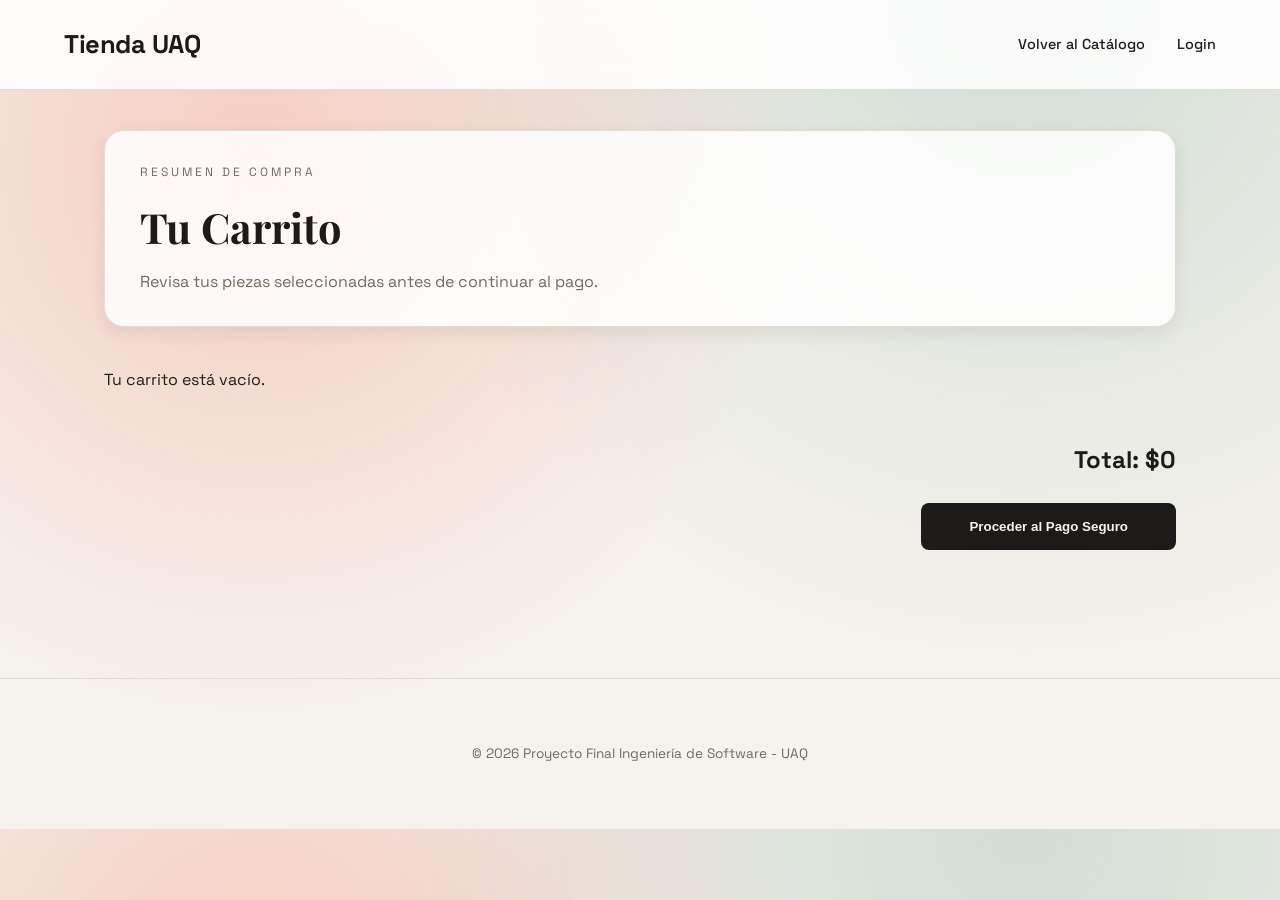
==== cart.html @ 68d44f16 "first commit" ====
<!DOCTYPE html>
<html lang="es">
<head>
    <meta charset="UTF-8">
    <meta name="viewport" content="width=device-width, initial-scale=1.0">
    <title>Tu Carrito | E-Commerce UAQ</title>
    <link rel="icon" href="data:image/svg+xml,<svg xmlns=%22http://www.w3.org/2000/svg%22 viewBox=%220 0 100 100%22><text y=%22.9em%22 font-size=%2290%22>🛍️</text></svg>">
    <link rel="stylesheet" href="styles.css">
</head>
<body>
    <header>
        <a href="index.html" class="logo">Tienda UAQ</a>
        <div class="nav-links">
            <a href="index.html">Volver al Catálogo</a>
            <div id="user-chip" class="user-chip hidden">
                <span id="user-avatar" class="user-avatar">U</span>
                <span id="user-name" class="user-name">Usuario</span>
            </div>
            <a id="login-btn" href="#">Login</a>
            <a id="logout-btn" href="#" class="hidden">Logout</a>
        </div>
    </header>

    <main>
        <section class="cart-hero">
            <div>
                <p class="eyebrow">Resumen de compra</p>
                <h2 class="cart-title">Tu Carrito</h2>
                <p class="cart-subtitle">Revisa tus piezas seleccionadas antes de continuar al pago.</p>
            </div>
        </section>

        <div id="cart-container">
            <!-- Items cargados por cart-page.js -->
        </div>

        <div class="cart-summary">
            <p>Total: <span id="cart-total">$0</span></p>
            <button id="checkout-btn">Proceder al Pago Seguro</button>
        </div>
    </main>

    <!-- Modal de Compra Exitosa -->
    <div id="success-modal" class="modal hidden">
        <div class="modal-content success-modal-content">
            <div class="success-icon">✓</div>
            <h2>¡Compra Exitosa!</h2>
            <p>Tu pedido ha sido procesado de manera segura. Nos pondremos en contacto pronto con los detalles de envío.</p>
            <p class="order-id">Orden ID: <span id="success-order-id"></span></p>
            <a href="index.html" class="btn-primary" style="margin-top: 2rem;">Volver al Catálogo</a>
        </div>
    </div>

    <footer>
        <p>&copy; 2026 Proyecto Final Ingeniería de Software - UAQ</p>
    </footer>

    <script type="module" src="cart-page.js"></script>
</body>
</html>
---- styles.css ----
@import url('https://fonts.googleapis.com/css2?family=Playfair+Display:wght@500;700&family=Space+Grotesk:wght@400;500;600;700&display=swap');

:root {
    --primary: #1d1b19;
    --accent: #f25c38;
    --accent-strong: #d64a28;
    --bg: #f6f2ed;
    --card-bg: #ffffff;
    --text-muted: #6f6a62;
    --border: #e4dbd3;
    --shadow: 0 6px 16px rgba(34, 28, 23, 0.08);
    --hover-shadow: 0 16px 28px rgba(34, 28, 23, 0.16);
    --hero-grad: radial-gradient(circle at 20% 20%, rgba(242, 92, 56, 0.25), transparent 45%),
        radial-gradient(circle at 80% 0%, rgba(42, 126, 102, 0.18), transparent 50%);
}

[data-theme="dark"] {
    --primary: #f6f1eb;
    --accent: #f79c7c;
    --accent-strong: #f26f4f;
    --bg: #12100f;
    --card-bg: #1b1917;
    --text-muted: #b5afa6;
    --border: #2b2622;
    --shadow: 0 10px 24px rgba(0,0,0,0.35);
    --hover-shadow: 0 18px 34px rgba(0,0,0,0.5);
    --hero-grad: radial-gradient(circle at 20% 20%, rgba(242, 92, 56, 0.22), transparent 45%),
        radial-gradient(circle at 80% 0%, rgba(42, 126, 102, 0.2), transparent 50%);
}

* { margin: 0; padding: 0; box-sizing: border-box; transition: background-color 0.3s, color 0.3s; }

body {
    font-family: 'Space Grotesk', system-ui, sans-serif;
    background-color: var(--bg);
    background-image: var(--hero-grad);
    color: var(--primary);
    line-height: 1.6;
}

header {
    background: rgba(255, 255, 255, 0.85);
    padding: 1.5rem 5%;
    border-bottom: 1px solid var(--border);
    display: flex;
    justify-content: space-between;
    align-items: center;
    position: sticky;
    top: 0;
    z-index: 100;
    backdrop-filter: blur(12px);
}

[data-theme="dark"] header {
    background: rgba(27, 25, 23, 0.9);
}

.logo { font-size: 1.6rem; font-weight: 700; letter-spacing: -0.5px; text-decoration: none; color: var(--primary); }

.nav-links { display: flex; align-items: center; gap: 2rem; }
.nav-links a { text-decoration: none; color: var(--primary); font-weight: 500; font-size: 0.9rem; }

.user-chip {
    display: flex;
    align-items: center;
    gap: 0.6rem;
    padding: 0.35rem 0.75rem;
    border-radius: 999px;
    background: var(--card-bg);
    border: 1px solid var(--border);
    box-shadow: var(--shadow);
    font-size: 0.85rem;
}

.user-avatar {
    width: 28px;
    height: 28px;
    border-radius: 50%;
    background: var(--accent);
    color: #fff;
    display: grid;
    place-items: center;
    font-weight: 700;
    font-size: 0.8rem;
}

.user-name {
    font-weight: 600;
}

.icon-btn {
    background: none; border: none; font-size: 1.2rem; cursor: pointer; color: var(--primary);
}

#cart-count {
    background: var(--accent); color: white; padding: 2px 8px; border-radius: 20px; font-size: 0.75rem; margin-left: 5px;
    display: inline-block;
}
@keyframes bounce {
    0%, 100% { transform: scale(1); }
    50% { transform: scale(1.3); }
}
.bounce { animation: bounce 0.3s ease; }

main { max-width: 1200px; margin: 2.5rem auto 4rem; padding: 0 5%; }

/* Hero */
.hero {
    display: grid;
    grid-template-columns: repeat(auto-fit, minmax(260px, 1fr));
    gap: 2rem;
    align-items: center;
    margin-bottom: 3.5rem;
}
.hero-content h1 {
    font-family: 'Playfair Display', serif;
    font-size: clamp(2.2rem, 2.6vw + 1.6rem, 3.4rem);
    line-height: 1.1;
    margin-bottom: 1rem;
}
.eyebrow {
    text-transform: uppercase;
    letter-spacing: 3px;
    font-size: 0.75rem;
    color: var(--text-muted);
    margin-bottom: 0.75rem;
}
.hero-subtitle {
    max-width: 520px;
    color: var(--text-muted);
    font-size: 1rem;
    margin-bottom: 1.5rem;
}
.hero-actions {
    display: flex;
    align-items: center;
    gap: 1rem;
    flex-wrap: wrap;
}
.btn-primary {
    background: var(--accent);
    color: #fff;
    padding: 0.85rem 1.6rem;
    border-radius: 999px;
    text-decoration: none;
    font-weight: 600;
    box-shadow: var(--shadow);
}
.btn-primary:hover { background: var(--accent-strong); }
.hero-note { font-size: 0.85rem; color: var(--text-muted); }

.hero-art {
    position: relative;
    min-height: 260px;
    display: grid;
    place-items: center;
}
.hero-card {
    background: var(--card-bg);
    border: 1px solid var(--border);
    border-radius: 18px;
    padding: 1.8rem 2rem;
    width: min(360px, 90%);
    box-shadow: var(--hover-shadow);
}
.hero-card-title { font-weight: 700; margin-bottom: 1rem; }
.hero-card-line {
    height: 10px;
    background: var(--border);
    border-radius: 999px;
    margin-bottom: 0.75rem;
}
.hero-card-line.short { width: 70%; }
.blob {
    position: absolute;
    border-radius: 50%;
    filter: blur(2px);
    opacity: 0.8;
}
.blob-1 {
    width: 140px;
    height: 140px;
    background: rgba(242, 92, 56, 0.35);
    top: 5%;
    left: 10%;
}
.blob-2 {
    width: 180px;
    height: 180px;
    background: rgba(42, 126, 102, 0.28);
    bottom: 0;
    right: 8%;
}

/* Buscador y Filtros */
.controls-section {
    display: flex; justify-content: space-between; align-items: center; margin-bottom: 2.5rem; flex-wrap: wrap; gap: 1rem;
    padding: 1.2rem 1.6rem;
    background: rgba(255, 255, 255, 0.8);
    border-radius: 18px;
    border: 1px solid var(--border);
    box-shadow: var(--shadow);
}

#search-bar {
    padding: 0.9rem 1.3rem; border: 1px solid var(--border); border-radius: 25px; background: var(--card-bg);
    color: var(--primary); width: 300px; font-size: 0.95rem; outline: none;
}
#search-bar:focus { border-color: var(--accent); }

.filters { 
    display: flex; gap: 0.8rem; overflow-x: auto; padding-bottom: 0.5rem; scrollbar-width: none;
}
.filters::-webkit-scrollbar { display: none; }
.filter-btn {
    white-space: nowrap; padding: 0.6rem 1.4rem; border: 1px solid var(--border); border-radius: 25px; background: var(--card-bg);
    color: var(--primary); cursor: pointer; font-size: 0.9rem; font-weight: 500; transition: all 0.3s ease;
    box-shadow: 0 2px 5px rgba(0,0,0,0.02);
}
.filter-btn:hover { transform: translateY(-2px); box-shadow: 0 4px 10px rgba(0,0,0,0.08); border-color: var(--primary); }
.filter-btn.active { background: var(--primary); color: var(--bg); border-color: var(--primary); box-shadow: 0 4px 12px rgba(0,0,0,0.15); }

/* Productos */
.product-grid { display: grid; grid-template-columns: repeat(auto-fill, minmax(280px, 1fr)); gap: 2.5rem; }

.product-card {
    background: var(--card-bg); border-radius: 16px; overflow: hidden; box-shadow: var(--shadow);
    transition: transform 0.3s ease, box-shadow 0.3s ease; border: 1px solid var(--border);
}
.product-card:hover { transform: translateY(-5px); box-shadow: var(--hover-shadow); }

.product-image {
    height: 300px; background-size: cover; background-position: center; position: relative; cursor: pointer;
}
.quick-view-overlay {
    position: absolute; inset: 0; background: rgba(0,0,0,0.4); display: flex; align-items: center; justify-content: center;
    opacity: 0; transition: opacity 0.3s;
}
.quick-view-overlay span {
    background: white; color: black; padding: 0.8rem 1.5rem; border-radius: 25px; font-size: 0.85rem; font-weight: 600;
}
.product-image:hover .quick-view-overlay { opacity: 1; }

.product-info { padding: 1.5rem; }
.category { font-size: 0.75rem; text-transform: uppercase; letter-spacing: 1px; color: var(--text-muted); margin-bottom: 0.5rem; }
.product-info h3 { font-size: 1.1rem; margin-bottom: 1rem; font-weight: 600; }
.price { font-size: 1.1rem; font-weight: 700; color: var(--accent); }

.add-btn-small {
    background: var(--primary); color: var(--bg); border: none; width: 36px; height: 36px; border-radius: 50%;
    font-size: 1.2rem; cursor: pointer; display: flex; align-items: center; justify-content: center;
    transition: all 0.3s;
}
.add-btn-small:hover:not([disabled]) { background: var(--accent); transform: scale(1.1); }
.add-btn-small[disabled] { background: var(--border); color: var(--text-muted); cursor: not-allowed; }

/* Modal y Boton Disabled */
.btn-disabled { background: var(--border) !important; color: var(--text-muted) !important; cursor: not-allowed !important; }

/* Stock Badge y Estilos */
.out-of-stock-card { opacity: 0.7; filter: grayscale(40%); }
.out-of-stock-badge {
    position: absolute; top: 1rem; left: 1rem; background: #e74c3c; color: white;
    padding: 0.3rem 0.8rem; border-radius: 12px; font-size: 0.75rem; font-weight: bold;
    z-index: 10;
}
.stock-text { font-size: 0.8rem; color: #27ae60; font-weight: 600; margin-bottom: 0.2rem; }
.stock-text.stock-empty { color: #e74c3c; }

/* Toasts */
#toast-container { position: fixed; bottom: 2rem; right: 2rem; z-index: 1000; display: flex; flex-direction: column; gap: 0.5rem; }
.toast {
    background: var(--primary); color: var(--bg); padding: 1rem 1.5rem; border-radius: 8px; box-shadow: 0 4px 12px rgba(0,0,0,0.15);
    font-size: 0.9rem; font-weight: 500; animation: slideIn 0.3s ease forwards;
}
.toast.fade-out { animation: slideOut 0.3s ease forwards; }

@keyframes slideIn { from { transform: translateX(100%); opacity: 0; } to { transform: translateX(0); opacity: 1; } }
@keyframes slideOut { from { transform: translateX(0); opacity: 1; } to { transform: translateX(100%); opacity: 0; } }

/* Modal Quick View */
.modal {
    position: fixed; inset: 0; background: rgba(0,0,0,0.6); backdrop-filter: blur(4px);
    display: flex; align-items: center; justify-content: center; z-index: 2000;
}
.modal.hidden { display: none; }
.hidden { display: none !important; }
.modal-content {
    background: var(--card-bg); width: 90%; max-width: 800px; border-radius: 18px; overflow: hidden;
    display: grid; grid-template-columns: 1fr 1fr; position: relative; box-shadow: 0 20px 40px rgba(0,0,0,0.2);
}
.modal-img { width: 100%; height: 100%; object-fit: cover; min-height: 400px; }
.modal-body { padding: 3rem 2rem; display: flex; flex-direction: column; justify-content: center; }
.close-modal { position: absolute; top: 1rem; right: 1.5rem; background: none; border: none; font-size: 2rem; color: var(--text-muted); cursor: pointer; }
.modal-body h2 { font-size: 2rem; margin-bottom: 1rem; }
.modal-body .price { font-size: 1.5rem; margin-bottom: 1.5rem; }

/* User Chip & Nav */
.user-chip {
    display: inline-flex; align-items: center; gap: 8px; background: var(--border); 
    padding: 4px 12px 4px 4px; border-radius: 20px;
}
.user-avatar {
    width: 24px; height: 24px; background: var(--accent); color: white;
    border-radius: 50%; display: flex; align-items: center; justify-content: center;
    font-size: 0.8rem; font-weight: bold;
}
.user-name { font-size: 0.9rem; font-weight: 500; }
.modal-body p { color: var(--text-muted); margin-bottom: 2rem; line-height: 1.8; }
.modal-body button {
    background: var(--primary); color: var(--bg); padding: 1rem; border: none; border-radius: 8px;
    font-size: 1rem; font-weight: 600; cursor: pointer; transition: background 0.3s;
}
.modal-body button:hover { background: var(--accent); }

/* Modal Compra Exitosa */
.success-modal-content {
    display: flex;
    flex-direction: column;
    align-items: center;
    justify-content: center;
    padding: 4rem 2rem;
    text-align: center;
    max-width: 500px;
    grid-template-columns: 1fr; /* Quita las 2 columnas del modal original */
}

.success-icon {
    background: #27ae60;
    color: white;
    font-size: 4rem;
    width: 90px;
    height: 90px;
    display: flex;
    align-items: center;
    justify-content: center;
    border-radius: 50%;
    margin-bottom: 1.5rem;
    box-shadow: 0 10px 25px rgba(39, 174, 96, 0.35);
    animation: bounce 0.6s ease;
}

.success-modal-content h2 { margin-bottom: 0.5rem; font-size: 2.2rem; }
.success-modal-content p { color: var(--text-muted); font-size: 1.1rem; }
.success-modal-content .order-id { font-weight: bold; margin-top: 1rem; font-size: 1.25rem; color: var(--primary); }

@media (max-width: 900px) {
    .hero { margin-bottom: 3rem; }
    .hero-art { order: -1; }
}

@media (max-width: 768px) {
    header { padding: 1.1rem 5%; }
    .controls-section { padding: 1rem; }
    #search-bar { width: 100%; }
    .modal-content { grid-template-columns: 1fr; }
    .modal-img { height: 250px; min-height: auto; }
}

/* Carrito Page */
.cart-hero {
    background: rgba(255, 255, 255, 0.85);
    border: 1px solid var(--border);
    border-radius: 20px;
    padding: 2rem 2.2rem;
    box-shadow: var(--shadow);
    margin-bottom: 2.5rem;
}
[data-theme="dark"] .cart-hero { background: rgba(27, 25, 23, 0.9); }
.cart-title {
    font-family: 'Playfair Display', serif;
    font-size: clamp(2rem, 2vw + 1.5rem, 2.6rem);
    margin-bottom: 0.5rem;
}
.cart-subtitle { color: var(--text-muted); max-width: 520px; }

.cart-item { display: flex; align-items: center; padding: 2rem 0; border-bottom: 1px solid var(--border); }
.cart-item img { width: 100px; height: 100px; object-fit: cover; border-radius: 8px; margin-right: 2rem; }
.item-details { flex-grow: 1; }
.remove-btn { background: none; border: none; font-size: 1.5rem; cursor: pointer; color: var(--text-muted); }
.remove-btn:hover { color: #ff4444; }

.quantity-controls {
    display: inline-flex;
    align-items: center;
    gap: 0.8rem;
    background: var(--card-bg);
    border: 1px solid var(--border);
    border-radius: 20px;
    padding: 0.3rem 0.8rem;
    margin-top: 0.5rem;
}
.decrease-btn, .increase-btn {
    background: none;
    border: none;
    font-size: 1.2rem;
    color: var(--primary);
    cursor: pointer;
    display: flex;
    align-items: center;
    justify-content: center;
    width: 24px;
    height: 24px;
    border-radius: 50%;
    transition: background-color 0.2s;
}
.decrease-btn:hover, .increase-btn:hover {
    background-color: var(--border);
}

.cart-summary { margin-top: 3rem; text-align: right; font-size: 1.5rem; font-weight: 700; }
.cart-summary button { background: var(--primary); color: var(--bg); border: none; padding: 1rem 3rem; border-radius: 8px; margin-top: 1.5rem; cursor: pointer; font-weight: 600;}

[data-theme="dark"] .cart-item {
    background: rgba(27, 25, 23, 0.6);
    border-radius: 14px;
    padding: 1.6rem;
    margin-bottom: 1.2rem;
    border: 1px solid var(--border);
}
[data-theme="dark"] #cart-container { display: grid; gap: 1.2rem; }
[data-theme="dark"] .cart-summary {
    background: rgba(27, 25, 23, 0.9);
    border: 1px solid var(--border);
    border-radius: 16px;
    padding: 2rem;
    box-shadow: var(--shadow);
}
[data-theme="dark"] .cart-summary button { background: var(--accent); color: #fff; }

footer { padding: 4rem 5%; text-align: center; border-top: 1px solid var(--border); margin-top: 8rem; font-size: 0.85rem; color: var(--text-muted); }
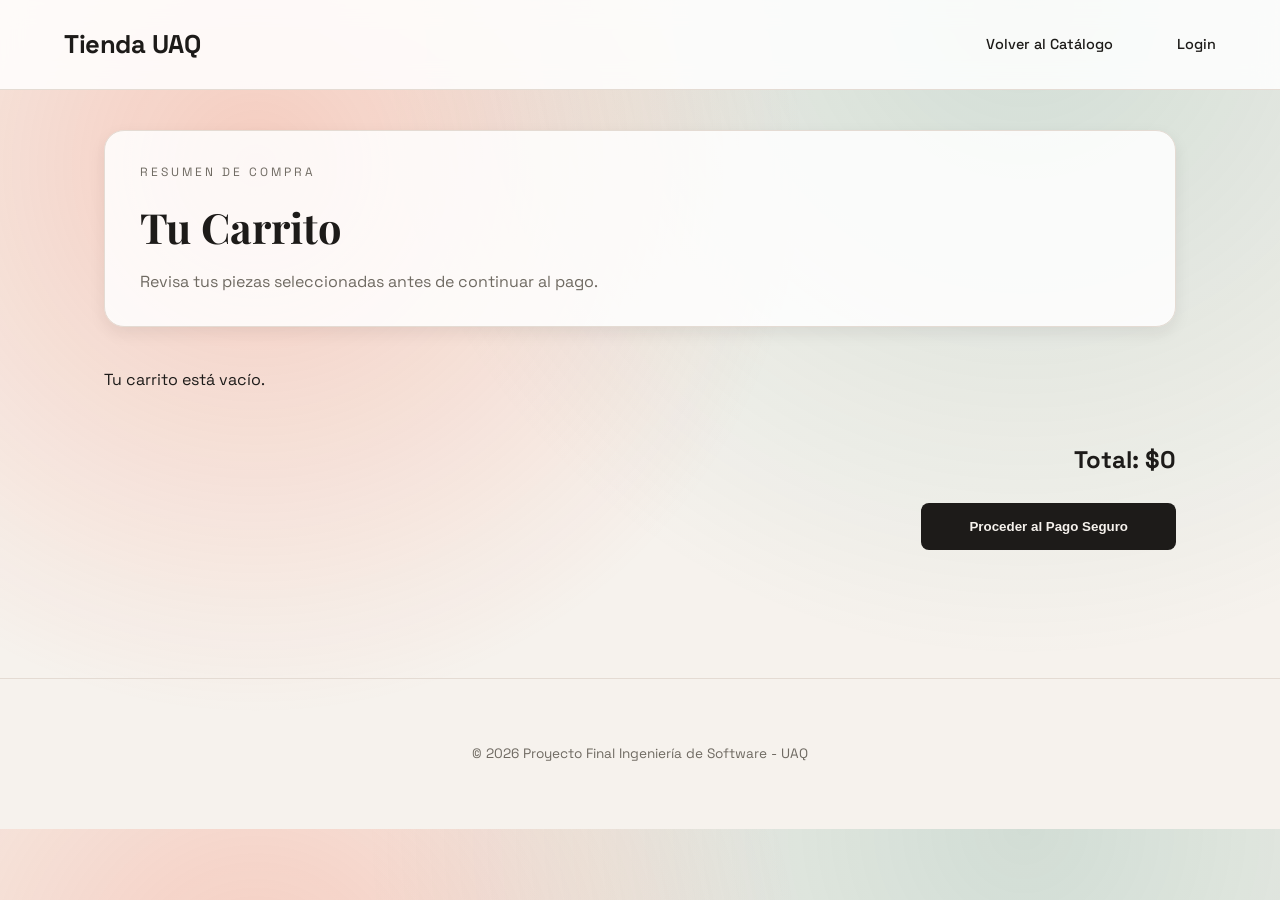
==== commit db7dc13f: "feat: implementar grid de 4 columnas y menu desplegable de usuario" ====
--- a/cart.html
+++ b/cart.html
@@ -12,12 +12,25 @@
         <a href="index.html" class="logo">Tienda UAQ</a>
         <div class="nav-links">
             <a href="index.html">Volver al Catálogo</a>
-            <div id="user-chip" class="user-chip hidden">
-                <span id="user-avatar" class="user-avatar">U</span>
-                <span id="user-name" class="user-name">Usuario</span>
+            <div class="user-menu-container">
+                <div id="user-chip" class="user-chip hidden" style="cursor: pointer;">
+                    <span id="user-avatar" class="user-avatar">U</span>
+                    <span id="user-name" class="user-name">Usuario</span>
+                </div>
+                <!-- Menú desplegable -->
+                <div id="user-dropdown" class="user-dropdown hidden">
+                    <div class="dropdown-info">
+                        <p id="dropdown-name" class="dropdown-name">Usuario</p>
+                        <p id="dropdown-email" class="dropdown-email">usuario@correo.com</p>
+                    </div>
+                    <div class="dropdown-actions">
+                        <!-- Theme toggle added to config -->
+                        <button id="theme-toggle" class="dropdown-btn">⚙️ Config: Cambiar Tema</button>
+                        <button id="logout-btn" class="dropdown-btn logout-btn">🚪 Cerrar Sesión</button>
+                    </div>
+                </div>
             </div>
             <a id="login-btn" href="#">Login</a>
-            <a id="logout-btn" href="#" class="hidden">Logout</a>
         </div>
     </header>
 
--- a/styles.css
+++ b/styles.css
@@ -221,7 +221,7 @@
 .filter-btn.active { background: var(--primary); color: var(--bg); border-color: var(--primary); box-shadow: 0 4px 12px rgba(0,0,0,0.15); }
 
 /* Productos */
-.product-grid { display: grid; grid-template-columns: repeat(auto-fill, minmax(280px, 1fr)); gap: 2.5rem; }
+.product-grid { display: grid; grid-template-columns: repeat(auto-fill, minmax(240px, 1fr)); gap: 2.5rem; }
 
 .product-card {
     background: var(--card-bg); border-radius: 16px; overflow: hidden; box-shadow: var(--shadow);
@@ -429,3 +429,83 @@
 [data-theme="dark"] .cart-summary button { background: var(--accent); color: #fff; }
 
 footer { padding: 4rem 5%; text-align: center; border-top: 1px solid var(--border); margin-top: 8rem; font-size: 0.85rem; color: var(--text-muted); }
+/* User Dropdown Menu Styles */
+.user-menu-container {
+    position: relative;
+    display: inline-block;
+}
+
+.user-dropdown {
+    position: absolute;
+    top: 120%;
+    right: 0;
+    min-width: 220px;
+    background: var(--card-bg);
+    border: 1px solid var(--border);
+    border-radius: 12px;
+    box-shadow: var(--shadow);
+    padding: 1rem;
+    z-index: 200;
+    display: flex;
+    flex-direction: column;
+    gap: 0.8rem;
+    opacity: 1;
+    transform: translateY(0);
+    transition: opacity 0.2s, transform 0.2s;
+}
+
+.user-dropdown.hidden {
+    opacity: 0;
+    transform: translateY(-10px);
+    pointer-events: none;
+    visibility: hidden;
+}
+
+.dropdown-info {
+    border-bottom: 1px solid var(--border);
+    padding-bottom: 0.8rem;
+    margin-bottom: 0.2rem;
+}
+
+.dropdown-name {
+    font-weight: 700;
+    font-size: 1rem;
+    color: var(--primary);
+    margin-bottom: 0.2rem;
+}
+
+.dropdown-email {
+    font-size: 0.8rem;
+    color: var(--text-muted);
+    word-break: break-all;
+}
+
+.dropdown-actions {
+    display: flex;
+    flex-direction: column;
+    gap: 0.5rem;
+}
+
+.dropdown-btn {
+    background: none;
+    border: none;
+    text-align: left;
+    padding: 0.5rem;
+    font-size: 0.9rem;
+    font-family: inherit;
+    color: var(--primary);
+    cursor: pointer;
+    border-radius: 6px;
+    transition: background 0.2s;
+}
+
+.dropdown-btn:hover {
+    background: var(--bg);
+}
+
+.dropdown-btn.logout-btn {
+    color: #DF3312;
+}
+.dropdown-btn.logout-btn:hover {
+    background: rgba(223, 51, 18, 0.1);
+}
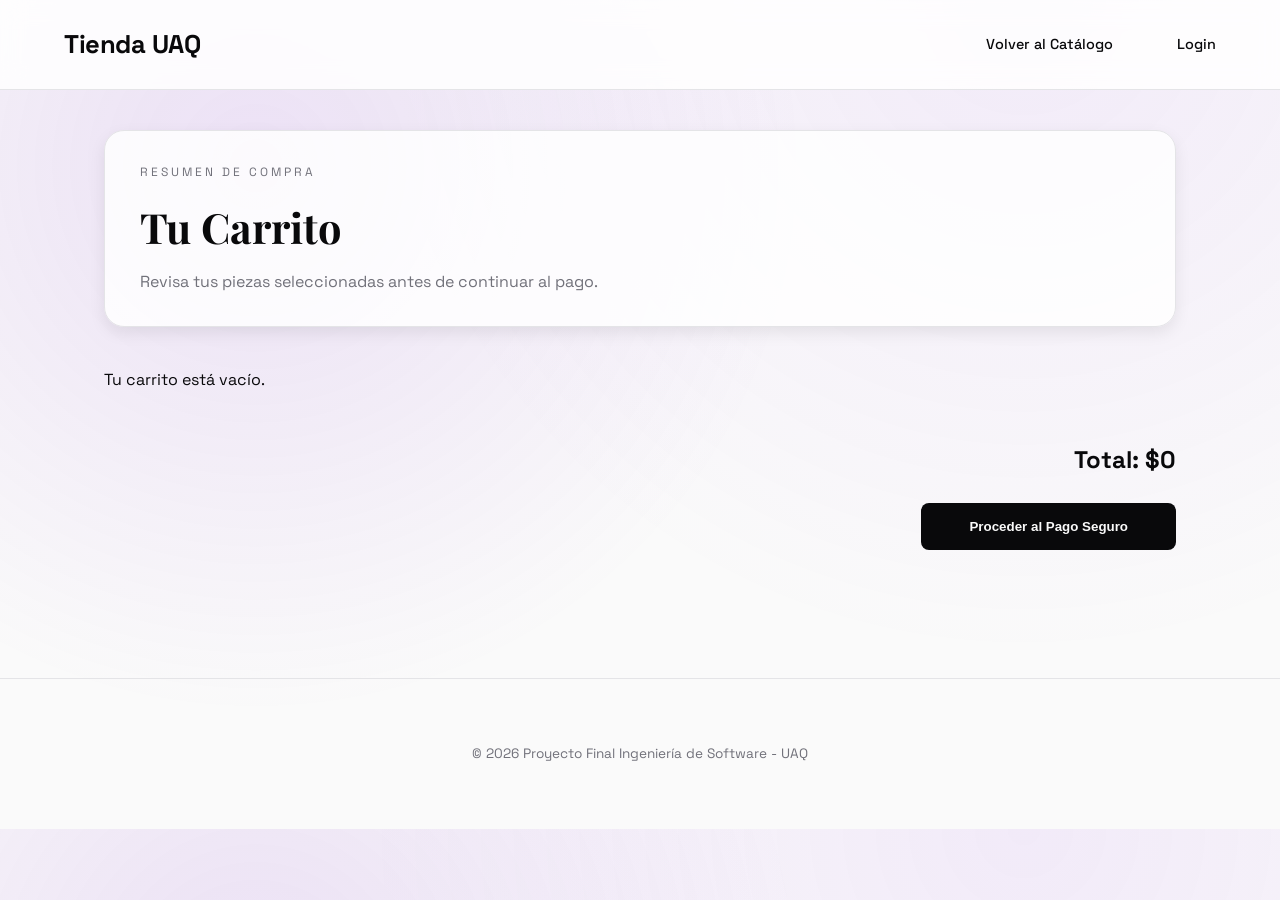
==== commit db043345: "Nuevas funciones de vista y calidad" ====
--- a/cart.html
+++ b/cart.html
@@ -24,6 +24,7 @@
                         <p id="dropdown-email" class="dropdown-email">usuario@correo.com</p>
                     </div>
                     <div class="dropdown-actions">
+                        <button id="orders-btn" class="dropdown-btn" onclick="window.location.href='pedidos.html'">📦 Mis Pedidos</button>
                         <!-- Theme toggle added to config -->
                         <button id="theme-toggle" class="dropdown-btn">⚙️ Config: Cambiar Tema</button>
                         <button id="logout-btn" class="dropdown-btn logout-btn">🚪 Cerrar Sesión</button>
@@ -60,7 +61,10 @@
             <h2>¡Compra Exitosa!</h2>
             <p>Tu pedido ha sido procesado de manera segura. Nos pondremos en contacto pronto con los detalles de envío.</p>
             <p class="order-id">Orden ID: <span id="success-order-id"></span></p>
-            <a href="index.html" class="btn-primary" style="margin-top: 2rem;">Volver al Catálogo</a>
+            <div style="display: flex; gap: 1rem; margin-top: 2rem;">
+                <a href="index.html" class="btn-primary" style="flex: 1;">Catálogo</a>
+                <a href="pedidos.html" class="btn-primary" style="flex: 1; background: var(--card-bg); color: var(--primary); border: 1px solid var(--border);">Mis Pedidos</a>
+            </div>
         </div>
     </div>
 
--- a/styles.css
+++ b/styles.css
@@ -1,31 +1,31 @@
 @import url('https://fonts.googleapis.com/css2?family=Playfair+Display:wght@500;700&family=Space+Grotesk:wght@400;500;600;700&display=swap');
 
 :root {
-    --primary: #1d1b19;
-    --accent: #f25c38;
-    --accent-strong: #d64a28;
-    --bg: #f6f2ed;
+    --primary: #09090b;
+    --accent: #7e22ce;
+    --accent-strong: #6b21a8;
+    --bg: #fafafa;
     --card-bg: #ffffff;
-    --text-muted: #6f6a62;
-    --border: #e4dbd3;
-    --shadow: 0 6px 16px rgba(34, 28, 23, 0.08);
-    --hover-shadow: 0 16px 28px rgba(34, 28, 23, 0.16);
-    --hero-grad: radial-gradient(circle at 20% 20%, rgba(242, 92, 56, 0.25), transparent 45%),
-        radial-gradient(circle at 80% 0%, rgba(42, 126, 102, 0.18), transparent 50%);
+    --text-muted: #71717a;
+    --border: #e4e4e7;
+    --shadow: 0 6px 16px rgba(9, 9, 11, 0.08);
+    --hover-shadow: 0 16px 28px rgba(9, 9, 11, 0.16);
+    --hero-grad: radial-gradient(circle at 20% 20%, rgba(126, 34, 206, 0.12), transparent 45%),
+        radial-gradient(circle at 80% 0%, rgba(147, 51, 234, 0.08), transparent 50%);
 }
 
 [data-theme="dark"] {
-    --primary: #f6f1eb;
-    --accent: #f79c7c;
-    --accent-strong: #f26f4f;
-    --bg: #12100f;
-    --card-bg: #1b1917;
-    --text-muted: #b5afa6;
-    --border: #2b2622;
-    --shadow: 0 10px 24px rgba(0,0,0,0.35);
-    --hover-shadow: 0 18px 34px rgba(0,0,0,0.5);
-    --hero-grad: radial-gradient(circle at 20% 20%, rgba(242, 92, 56, 0.22), transparent 45%),
-        radial-gradient(circle at 80% 0%, rgba(42, 126, 102, 0.2), transparent 50%);
+    --primary: #fafafa;
+    --accent: #9333ea;
+    --accent-strong: #a855f7;
+    --bg: #09090b;
+    --card-bg: #18181b;
+    --text-muted: #a1a1aa;
+    --border: #27272a;
+    --shadow: 0 10px 24px rgba(0,0,0,0.4);
+    --hover-shadow: 0 18px 34px rgba(0,0,0,0.6);
+    --hero-grad: radial-gradient(circle at 20% 20%, rgba(147, 51, 234, 0.2), transparent 45%),
+        radial-gradient(circle at 80% 0%, rgba(168, 85, 247, 0.15), transparent 50%);
 }
 
 * { margin: 0; padding: 0; box-sizing: border-box; transition: background-color 0.3s, color 0.3s; }
@@ -221,7 +221,7 @@
 .filter-btn.active { background: var(--primary); color: var(--bg); border-color: var(--primary); box-shadow: 0 4px 12px rgba(0,0,0,0.15); }
 
 /* Productos */
-.product-grid { display: grid; grid-template-columns: repeat(auto-fill, minmax(240px, 1fr)); gap: 2.5rem; }
+.product-grid { display: grid; grid-template-columns: repeat(auto-fill, minmax(200px, 1fr)); gap: 1.5rem; }
 
 .product-card {
     background: var(--card-bg); border-radius: 16px; overflow: hidden; box-shadow: var(--shadow);
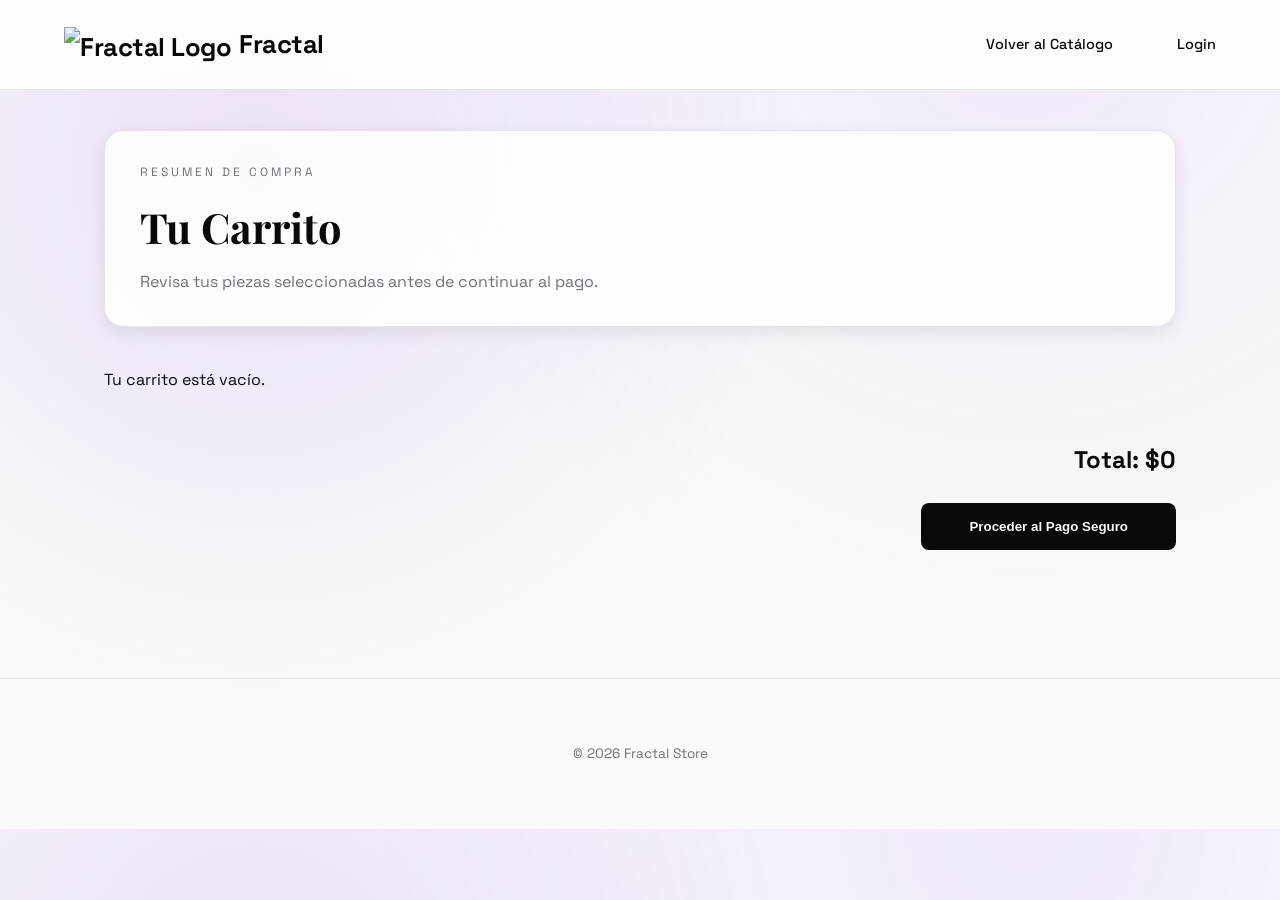
==== commit 74f3e2a5: "mejoras de calidad de vida" ====
--- a/cart.html
+++ b/cart.html
@@ -3,13 +3,16 @@
 <head>
     <meta charset="UTF-8">
     <meta name="viewport" content="width=device-width, initial-scale=1.0">
-    <title>Tu Carrito | E-Commerce UAQ</title>
-    <link rel="icon" href="data:image/svg+xml,<svg xmlns=%22http://www.w3.org/2000/svg%22 viewBox=%220 0 100 100%22><text y=%22.9em%22 font-size=%2290%22>🛍️</text></svg>">
+    <title>Tu Carrito | Fractal Store</title>
+    <link rel="icon" href="https://e-commerce-e2.s3.us-east-1.amazonaws.com/incono_web.ico" type="image/x-icon">
     <link rel="stylesheet" href="styles.css">
 </head>
 <body>
     <header>
-        <a href="index.html" class="logo">Tienda UAQ</a>
+        <a href="index.html" class="logo" style="display: flex; align-items: center; gap: 8px;">
+            <img src="https://e-commerce-e2.s3.us-east-1.amazonaws.com/logo.png" alt="Fractal Logo" style="height: 35px; width: auto; object-fit: contain;">
+            Fractal
+        </a>
         <div class="nav-links">
             <a href="index.html">Volver al Catálogo</a>
             <div class="user-menu-container">
@@ -62,14 +65,43 @@
             <p>Tu pedido ha sido procesado de manera segura. Nos pondremos en contacto pronto con los detalles de envío.</p>
             <p class="order-id">Orden ID: <span id="success-order-id"></span></p>
             <div style="display: flex; gap: 1rem; margin-top: 2rem;">
-                <a href="index.html" class="btn-primary" style="flex: 1;">Catálogo</a>
-                <a href="pedidos.html" class="btn-primary" style="flex: 1; background: var(--card-bg); color: var(--primary); border: 1px solid var(--border);">Mis Pedidos</a>
+                <a href="index.html" class="btn-primary" style="flex: 1; text-align: center;">Catálogo</a>
+                <a href="pedidos.html" class="btn-secondary" style="flex: 1; text-align: center; background: var(--card-bg); color: var(--primary); border: 1px solid var(--border);">Mis Pedidos</a>
             </div>
         </div>
     </div>
 
+    <!-- Modal de Pago Falso (Simulación) -->
+    <div id="payment-modal" class="modal hidden">
+        <div class="modal-content" style="max-width: 400px; padding: 2rem; border-radius: 12px; position: relative;">
+            <button id="close-payment-modal" style="position: absolute; top: 15px; right: 15px; background: none; border: none; font-size: 1.5rem; cursor: pointer; color: var(--text-color);">×</button>
+            <h2 style="margin-bottom: 1.5rem; color: var(--primary);">Datos de Pago</h2>
+            <form id="mock-payment-form" style="display: flex; flex-direction: column; gap: 1rem;">
+                <div>
+                    <label style="display: block; font-size: 0.85rem; margin-bottom: 0.5rem; color: var(--text-muted);">Número de Tarjeta</label>
+                    <input type="text" placeholder="0000 0000 0000 0000" maxlength="19" required style="width: 100%; padding: 12px; border: 1px solid var(--border); border-radius: 8px; font-size: 1rem; background: var(--input-bg); color: var(--text-color);">
+                </div>
+                <div style="display: flex; gap: 1rem;">
+                    <div style="flex: 1;">
+                        <label style="display: block; font-size: 0.85rem; margin-bottom: 0.5rem; color: var(--text-muted);">Vencimiento (MM/AA)</label>
+                        <input type="text" placeholder="MM/AA" maxlength="5" required style="width: 100%; padding: 12px; border: 1px solid var(--border); border-radius: 8px; font-size: 1rem; background: var(--input-bg); color: var(--text-color);">
+                    </div>
+                    <div style="flex: 1;">
+                        <label style="display: block; font-size: 0.85rem; margin-bottom: 0.5rem; color: var(--text-muted);">CVC</label>
+                        <input type="text" placeholder="123" maxlength="4" required style="width: 100%; padding: 12px; border: 1px solid var(--border); border-radius: 8px; font-size: 1rem; background: var(--input-bg); color: var(--text-color);">
+                    </div>
+                </div>
+                <div>
+                    <label style="display: block; font-size: 0.85rem; margin-bottom: 0.5rem; color: var(--text-muted);">Nombre en la tarjeta</label>
+                    <input type="text" placeholder="TITULAR DE LA TARJETA" required style="width: 100%; padding: 12px; border: 1px solid var(--border); border-radius: 8px; font-size: 1rem; background: var(--input-bg); color: var(--text-color); text-transform: uppercase;">
+                </div>
+                <button type="submit" id="confirm-payment-btn" class="btn-primary" style="margin-top: 1rem; padding: 14px; font-size: 1rem; border-radius: 8px;">Pagar ahora</button>
+            </form>
+        </div>
+    </div>
+
     <footer>
-        <p>&copy; 2026 Proyecto Final Ingeniería de Software - UAQ</p>
+        <p>&copy; 2026 Fractal Store</p>
     </footer>
 
     <script type="module" src="cart-page.js"></script>
--- a/styles.css
+++ b/styles.css
@@ -230,7 +230,7 @@
 .product-card:hover { transform: translateY(-5px); box-shadow: var(--hover-shadow); }
 
 .product-image {
-    height: 300px; background-size: cover; background-position: center; position: relative; cursor: pointer;
+    height: 300px; background-size: contain; background-repeat: no-repeat; background-position: center; position: relative; cursor: pointer; background-color: #ffffff;
 }
 .quick-view-overlay {
     position: absolute; inset: 0; background: rgba(0,0,0,0.4); display: flex; align-items: center; justify-content: center;
@@ -289,7 +289,7 @@
     background: var(--card-bg); width: 90%; max-width: 800px; border-radius: 18px; overflow: hidden;
     display: grid; grid-template-columns: 1fr 1fr; position: relative; box-shadow: 0 20px 40px rgba(0,0,0,0.2);
 }
-.modal-img { width: 100%; height: 100%; object-fit: cover; min-height: 400px; }
+.modal-img { width: 100%; height: 100%; object-fit: contain; min-height: 400px; background-color: #fff; }
 .modal-body { padding: 3rem 2rem; display: flex; flex-direction: column; justify-content: center; }
 .close-modal { position: absolute; top: 1rem; right: 1.5rem; background: none; border: none; font-size: 2rem; color: var(--text-muted); cursor: pointer; }
 .modal-body h2 { font-size: 2rem; margin-bottom: 1rem; }
@@ -375,7 +375,7 @@
 .cart-subtitle { color: var(--text-muted); max-width: 520px; }
 
 .cart-item { display: flex; align-items: center; padding: 2rem 0; border-bottom: 1px solid var(--border); }
-.cart-item img { width: 100px; height: 100px; object-fit: cover; border-radius: 8px; margin-right: 2rem; }
+.cart-item img { width: 100px; height: 100px; object-fit: contain; border-radius: 8px; margin-right: 2rem; background-color: #fff; }
 .item-details { flex-grow: 1; }
 .remove-btn { background: none; border: none; font-size: 1.5rem; cursor: pointer; color: var(--text-muted); }
 .remove-btn:hover { color: #ff4444; }
